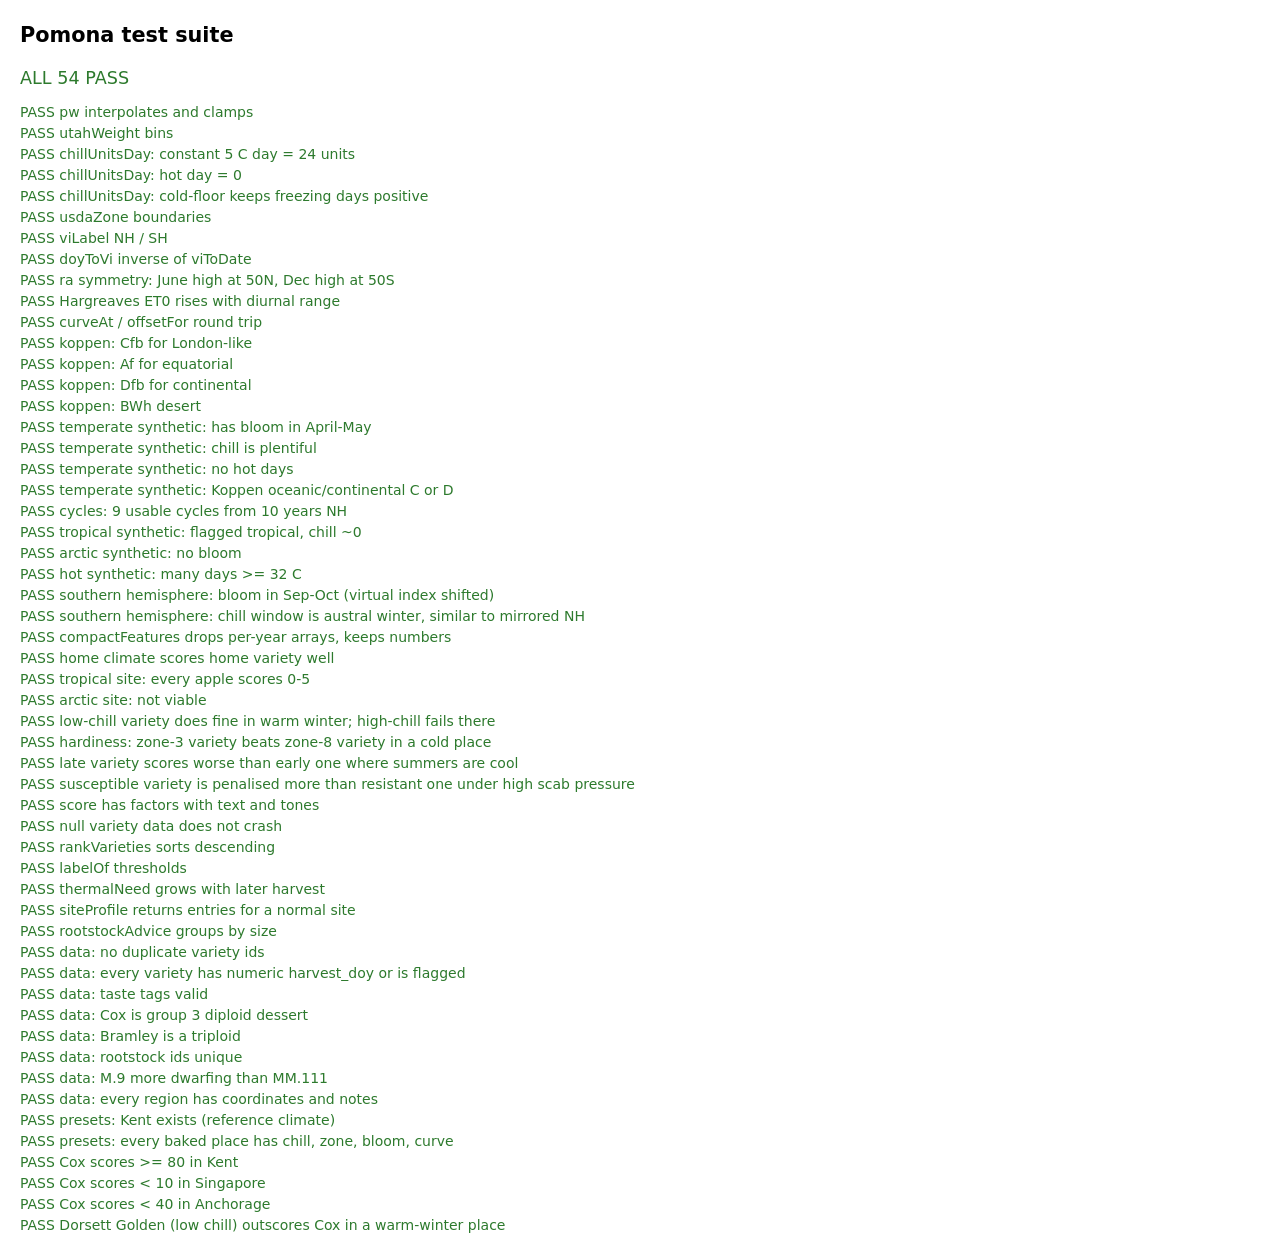
==== tests/index.html @ f93c5271 "Pomona: heirloom apple atlas - varieties, rootstocks, climate map, decision journal 425 variety reco" ====
<!doctype html>
<meta charset="utf-8">
<title>Pomona tests</title>
<style>body{font:14px/1.5 system-ui,sans-serif;margin:20px;max-width:900px}.pass{color:#2d7a2d}.fail{color:#b3261e;font-weight:600}h1{font-size:1.3rem}#sum{font-size:1.1rem;margin:10px 0}code{background:#eee;padding:0 4px}</style>
<h1>Pomona test suite</h1>
<div id="sum">running&hellip;</div>
<div id="out"></div>
<script type="module" src="tests.js"></script>
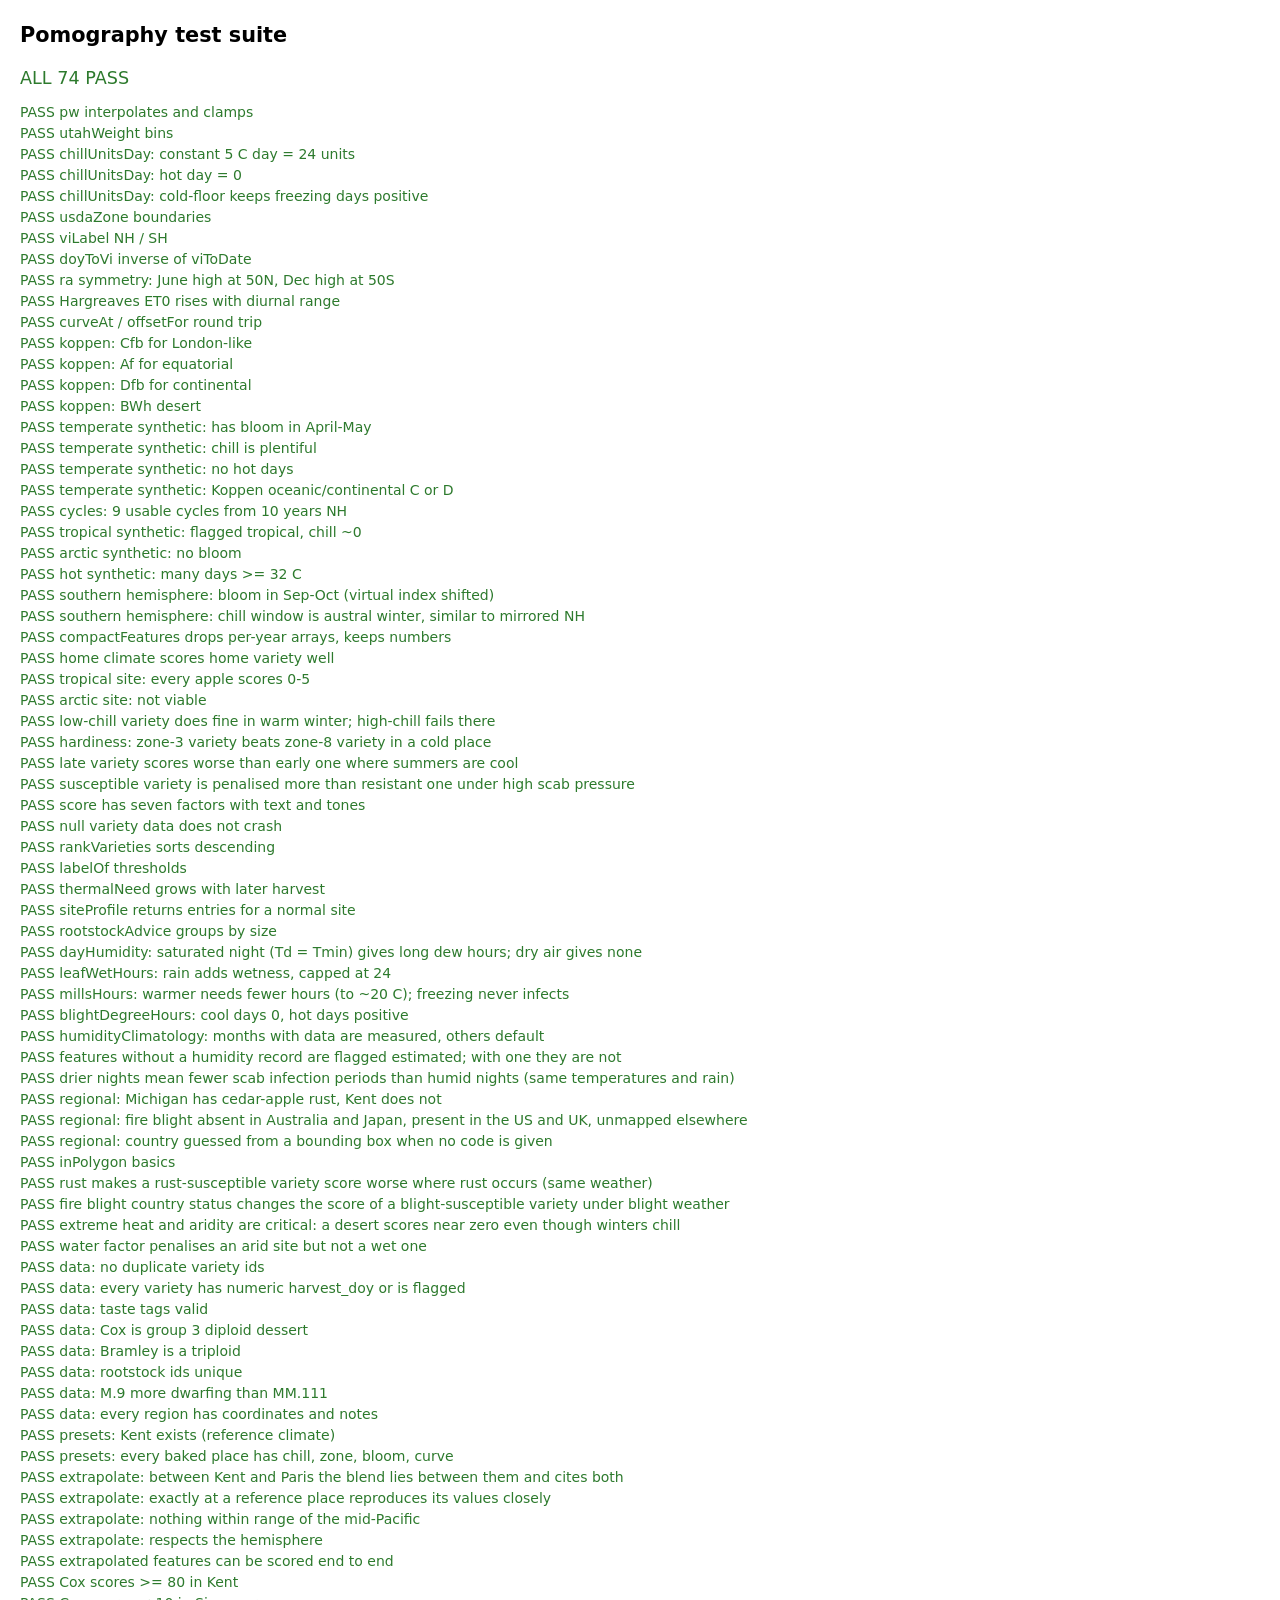
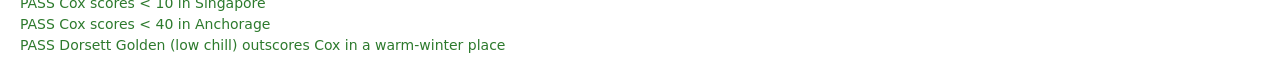
==== commit 6e541604: "Rename the site to Pomography (the mapping of apples) Co-Authored-By: Claude Opus 5.5 <noreply@anthr" ====
--- a/tests/index.html
+++ b/tests/index.html
@@ -1,8 +1,8 @@
 <!doctype html>
 <meta charset="utf-8">
-<title>Pomona tests</title>
+<title>Pomography tests</title>
 <style>body{font:14px/1.5 system-ui,sans-serif;margin:20px;max-width:900px}.pass{color:#2d7a2d}.fail{color:#b3261e;font-weight:600}h1{font-size:1.3rem}#sum{font-size:1.1rem;margin:10px 0}code{background:#eee;padding:0 4px}</style>
-<h1>Pomona test suite</h1>
+<h1>Pomography test suite</h1>
 <div id="sum">running&hellip;</div>
 <div id="out"></div>
 <script type="module" src="tests.js"></script>
